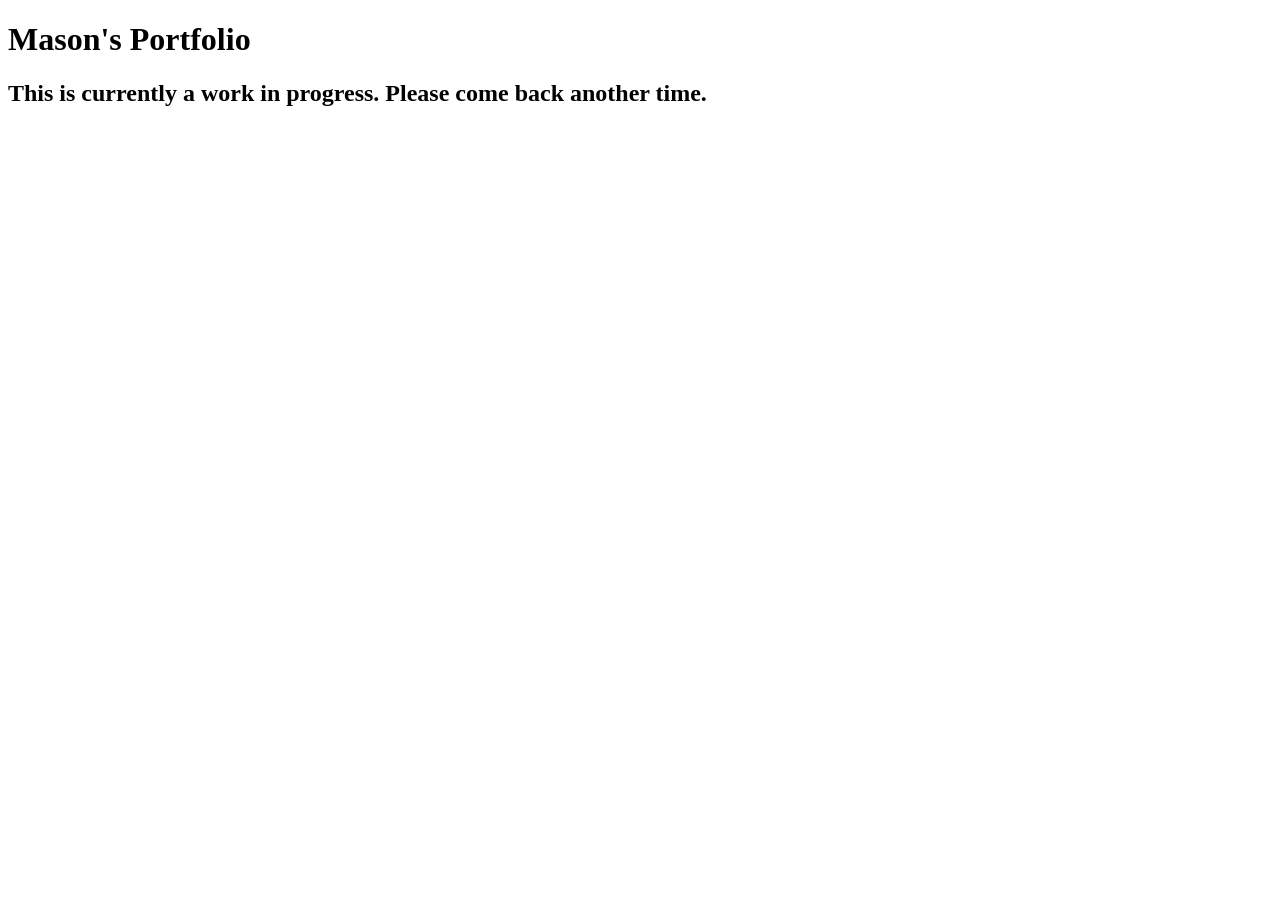
==== masons-portfolio/wwwroot/index.html @ 49d24346 "chore: First commit" ====
<!DOCTYPE html>
<html lang="en">
<head>
    <meta charset="UTF-8">
    <title>Mason's Portfolio</title>
</head>
<body>
<h1>Mason's Portfolio</h1>
<h2>This is currently a work in progress. Please come back another time.</h2>
</body>
</html>
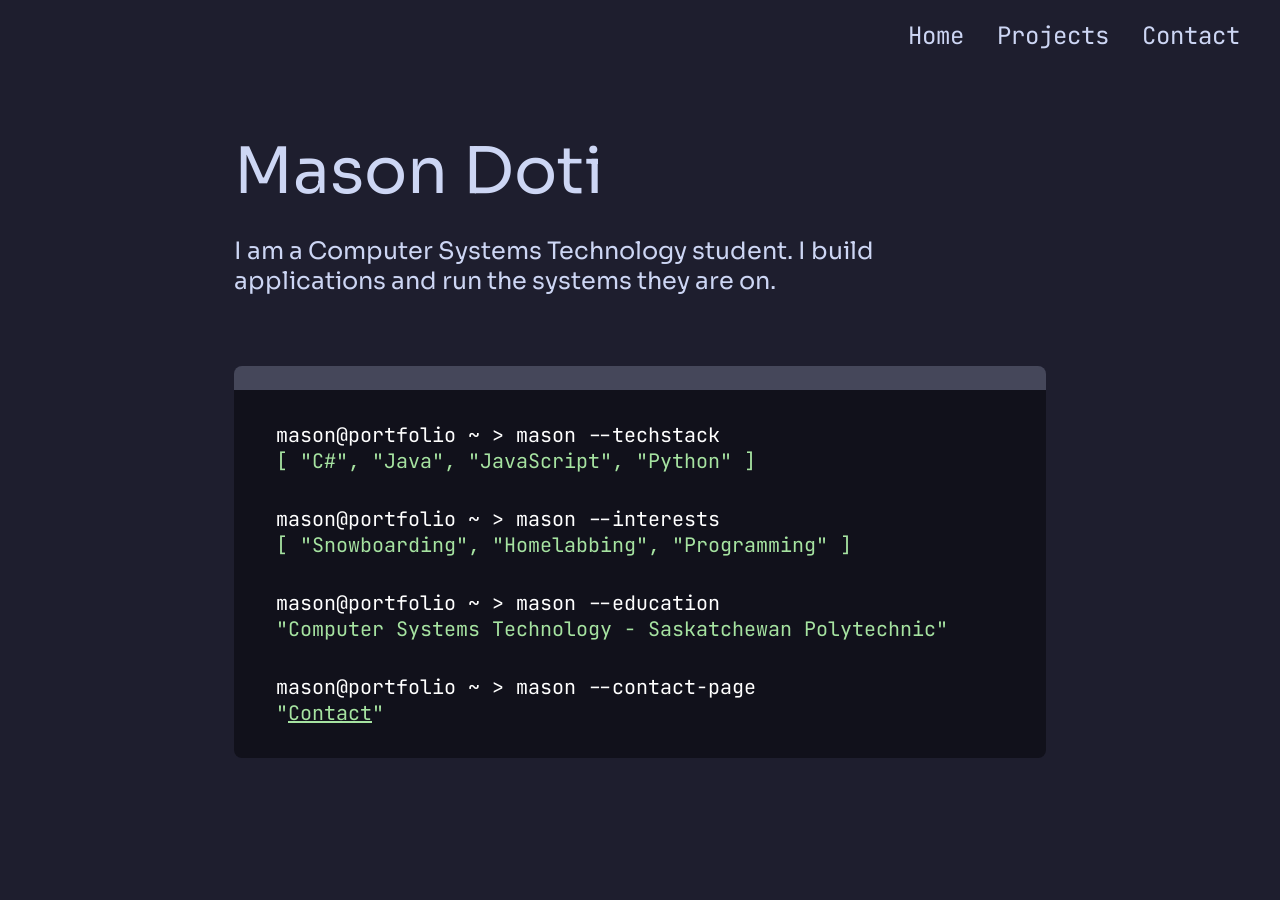
==== commit a2edb69f: "feat: Add new main page with css, and new port when launching." ====
--- a/masons-portfolio/wwwroot/index.html
+++ b/masons-portfolio/wwwroot/index.html
@@ -2,10 +2,47 @@
 <html lang="en">
 <head>
     <meta charset="UTF-8">
+    <meta name="viewport" content="width=device-width, initial-scale=1">
     <title>Mason's Portfolio</title>
+    <link rel="preconnect" href="https://fonts.googleapis.com">
+    <link rel="preconnect" href="https://fonts.gstatic.com" crossorigin>
+    <link href="https://fonts.googleapis.com/css2?family=JetBrains+Mono:wght@400&family=Sora:wght@400&display=swap" rel="stylesheet">
+    <link rel="stylesheet" href="styles.css">
 </head>
 <body>
-<h1>Mason's Portfolio</h1>
-<h2>This is currently a work in progress. Please come back another time.</h2>
+<header class="topbar">
+    <nav class="nav">
+        <a href="#">Home</a>
+        <a href="#">Projects</a>
+        <a href="#">Contact</a>
+    </nav>
+</header>
+
+<main>
+    <h1 class="name">Mason Doti</h1>
+    <p class="tagline">I am a Computer Systems Technology student. I build applications and run the systems they are on.</p>
+
+    <section class="terminal">
+        <div class="terminal-bar"></div>
+        <div class="terminal-body">
+            <div class="term-block">
+                <div class="term-prompt">mason@portfolio ~ &gt; mason --techstack</div>
+                <div class="term-output">[ "C#", "Java", "JavaScript", "Python" ]</div>
+            </div>
+            <div class="term-block">
+                <div class="term-prompt">mason@portfolio ~ &gt; mason --interests</div>
+                <div class="term-output">[ "Snowboarding", "Homelabbing", "Programming" ]</div>
+            </div>
+            <div class="term-block">
+                <div class="term-prompt">mason@portfolio ~ &gt; mason --education</div>
+                <div class="term-output">"Computer Systems Technology - Saskatchewan Polytechnic"</div>
+            </div>
+            <div class="term-block">
+                <div class="term-prompt">mason@portfolio ~ &gt; mason --contact-page</div>
+                <div class="term-output">"<a href="#">Contact</a>"</div>
+            </div>
+        </div>
+    </section>
+</main>
 </body>
-</html>+</html>
--- a/masons-portfolio/wwwroot/styles.css
+++ b/masons-portfolio/wwwroot/styles.css
@@ -0,0 +1,131 @@
+:root {
+    --bg: #1E1E2E;
+    --panel: #11111B;
+    --bar: #45475A;
+    --text: #CDD6F4;
+    --green: #A6E3A1;
+}
+
+* {
+    box-sizing: border-box;
+    margin: 0;
+    padding: 0;
+}
+
+body {
+    background: var(--bg);
+    color: var(--text);
+    font-family: 'Sora', sans-serif;
+    font-weight: 400;
+    min-height: 100vh;
+}
+
+/* --- top nav --- */
+.topbar {
+    display: flex;
+    justify-content: flex-end;
+    padding: 20px 40px;
+}
+
+.nav {
+    display: flex;
+    gap: 33px;
+}
+
+.nav a {
+    color: var(--text);
+    font-family: 'JetBrains Mono', monospace;
+    font-size: 24px;
+    text-decoration: none;
+}
+
+/* --- hero --- */
+main {
+    max-width: 860px;
+    margin: 0 auto;
+    padding: 60px 24px;
+}
+
+.name {
+    font-size: 64px;
+    font-weight: 400;
+}
+
+.tagline {
+    font-size: 24px;
+    margin-top: 24px;
+    max-width: 640px;
+}
+
+/* --- terminal panel --- */
+.terminal {
+    margin-top: 70px;
+    border-radius: 8px;
+    overflow: hidden;
+}
+
+.terminal-bar {
+    height: 24px;
+    background: var(--bar);
+}
+
+.terminal-body {
+    background: var(--panel);
+    padding: 32px 42px;
+    font-family: 'JetBrains Mono', monospace;
+    font-size: 20px;
+}
+
+.term-block {
+    margin-bottom: 32px;
+}
+
+.term-block:last-child {
+    margin-bottom: 0;
+}
+
+.term-prompt {
+    color: #FFFFFF;
+}
+
+.term-output {
+    color: var(--green);
+    word-wrap: break-word;
+}
+
+.term-output a {
+    color: inherit;
+    text-decoration: underline;
+}
+
+/* --- small screens --- */
+@media (max-width: 640px) {
+    .topbar {
+        padding: 16px 20px;
+    }
+
+    .nav {
+        gap: 20px;
+    }
+
+    .nav a {
+        font-size: 18px;
+    }
+
+    main {
+        padding: 32px 20px;
+    }
+
+    .name {
+        font-size: 40px;
+    }
+
+    .tagline {
+        font-size: 18px;
+    }
+
+    .terminal-body {
+        padding: 20px;
+        font-size: 15px;
+    }
+}
